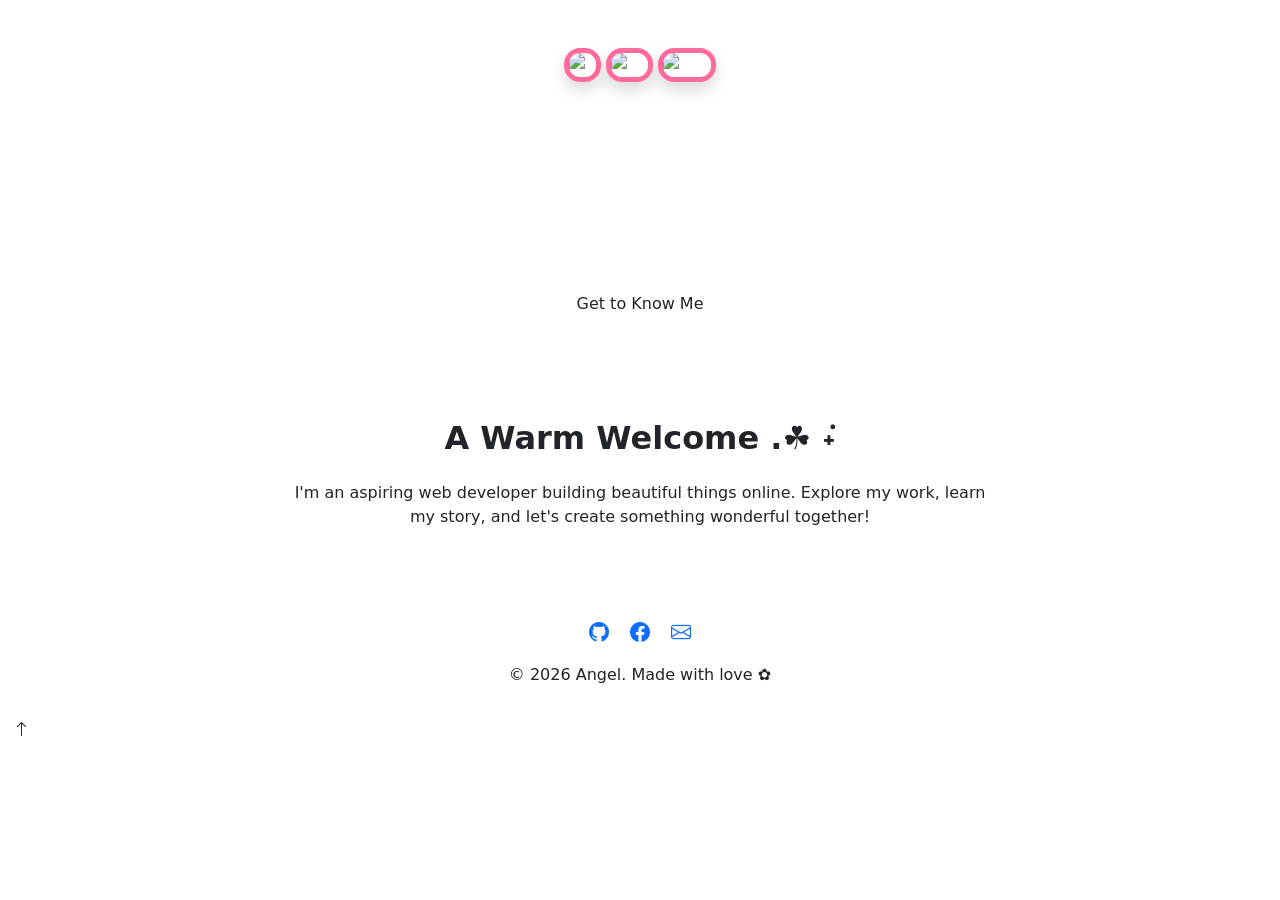
==== index.html @ 56c476d9 "Add files via upload" ====
<!DOCTYPE html>
<html lang="en">
<head>
  <meta charset="UTF-8">
  <meta name="viewport" content="width=device-width, initial-scale=1.0">
  <title>Angel | Home</title>
  <link href="https://cdn.jsdelivr.net/npm/bootstrap@5.3.3/dist/css/bootstrap.min.css" rel="stylesheet">
  <link rel="stylesheet" href="https://cdn.jsdelivr.net/npm/bootstrap-icons@1.11.3/font/bootstrap-icons.css">
  <link rel="stylesheet" href="css/style.css">
</head>
<body>

  <nav class="navbar navbar-expand-lg navbar-dark fixed-top" id="mainNav">
    <div class="container">
      <a class="navbar-brand fw-bold" href="index.html">Angel<span class="text-accent">.</span></a>
      <button class="navbar-toggler" type="button" data-bs-toggle="collapse" data-bs-target="#navMenu">
        <span class="navbar-toggler-icon"></span>
      </button>
      <div class="collapse navbar-collapse" id="navMenu">
        <ul class="navbar-nav ms-auto">
          <li class="nav-item"><a class="nav-link active" href="index.html">Home</a></li>
          <li class="nav-item"><a class="nav-link" href="about.html">About</a></li>
          <li class="nav-item"><a class="nav-link" href="portfolio.html">Portfolio</a></li>
          <li class="nav-item"><a class="nav-link" href="goal.html">Goals</a></li>
          <li class="nav-item"><a class="nav-link" href="contact.html">Contact</a></li>
        </ul>
      </div>
    </div>
  </nav>

  <header class="hero">
    <div class="container text-center text-white py-5">
      <!-- PHOTO HERE -->
      <img src="A.jpg" class="img-fluid rounded-4 shadow mb-4" alt="A" style="max-width: 300px; border: 5px solid #ff6b9d;">
      <img src="An.jpg" class="img-fluid rounded-4 shadow mb-4" alt="An" style="max-width: 300px; border: 5px solid #ff6b9d;">
      <img src="Ang.jpg" class="img-fluid rounded-4 shadow mb-4" alt="Ang" style="max-width: 300px; border: 5px solid #ff6b9d;">
      
      <h1 class="display-3 fw-bold mb-4">Welcome, I'm Angel ༝༚༝༚</h1>
      <p class="lead mb-5">Student • Learning • Creating • Growing</p>
      <a href="about.html" class="btn btn-accent px-4">Get to Know Me</a>
    </div>
  </header>

  <section class="py-5">
    <div class="container text-center">
      <h2 class="fw-bold mb-4">A Warm Welcome .☘︎ ݁˖</h2>
      <p class="mx-auto" style="max-width:700px;">I'm an aspiring web developer building beautiful things online. Explore my work, learn my story, and let's create something wonderful together!</p>
    </div>
  </section>

  <footer class="footer py-4">
    <div class="container text-center">
      <div class="social-icons mb-3">
        <a href="#" class="mx-2"><i class="bi bi-github fs-5"></i></a>
        <a href="#" class="mx-2"><i class="bi bi-facebook fs-5"></i></a>
        <a href="#" class="mx-2"><i class="bi bi-envelope fs-5"></i></a>
      </div>
      <p class="mb-0">&copy; 2026 Angel. Made with love ✿</p>
    </div>
  </footer>

  <button id="backToTop" class="btn btn-accent back-to-top" title="Back to top">
    <i class="bi bi-arrow-up"></i>
  </button>

  <script src="https://cdn.jsdelivr.net/npm/bootstrap@5.3.3/dist/js/bootstrap.bundle.min.js"></script>
  <script src="js/script.js"></script>
</body>
</html>
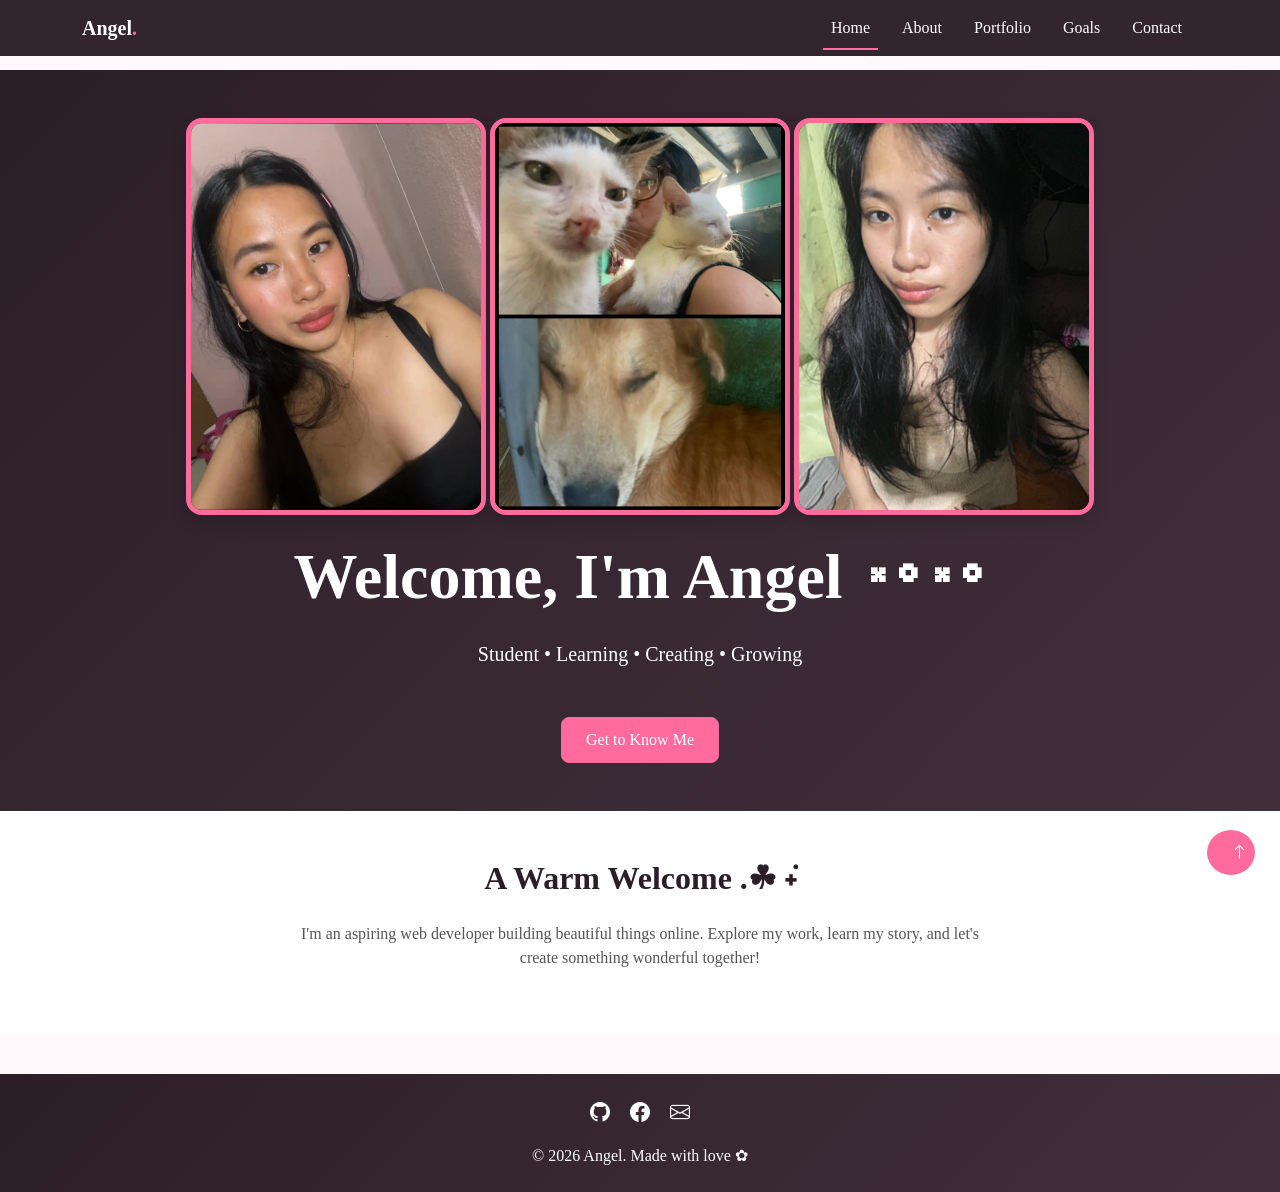
==== commit c04e5f64: "Update index.html" ====
--- a/index.html
+++ b/index.html
@@ -6,7 +6,7 @@
   <title>Angel | Home</title>
   <link href="https://cdn.jsdelivr.net/npm/bootstrap@5.3.3/dist/css/bootstrap.min.css" rel="stylesheet">
   <link rel="stylesheet" href="https://cdn.jsdelivr.net/npm/bootstrap-icons@1.11.3/font/bootstrap-icons.css">
-  <link rel="stylesheet" href="css/style.css">
+  <link rel="stylesheet" href="style.css">
 </head>
 <body>
 
@@ -66,4 +66,4 @@
   <script src="https://cdn.jsdelivr.net/npm/bootstrap@5.3.3/dist/js/bootstrap.bundle.min.js"></script>
   <script src="js/script.js"></script>
 </body>
-</html>+</html>
--- a/style.css
+++ b/style.css
@@ -0,0 +1,70 @@
+:root {
+  --accent: #ff6b9d;
+  --accent-dark: #c44569;
+  --dark: #2c1e26;
+  --dark-2: #41303c;
+}
+
+@import url('https://fonts.googleapis.com/css2?family=Playfair+Display:wght@400;600;700&family=Lora:wght@400;500;600&display=swap');
+
+body {
+  font-family: 'Lora', serif;
+  padding-top: 70px;
+  scroll-behavior: smooth;
+  background-color: #fff9fb;
+}
+
+h1, h2, h3, h4, h5, h6,
+.navbar-brand {
+  font-family: 'Playfair Display', serif;
+  font-weight: 700;
+}
+
+/* ===== DARK SECTIONS → WHITE TEXT ===== */
+.hero, .page-header, .footer, #mainNav {
+  background: linear-gradient(135deg, var(--dark) 0%, var(--dark-2) 100%);
+  color: #ffffff !important;
+}
+.hero *, .page-header * { color: #ffffff !important; }
+
+/* ===== LIGHT SECTIONS → DARK TEXT ===== */
+section { background-color: #ffffff; color: #333333 !important; }
+section h1, section h2, section h3, section h4, section h5, section h6 { color: #2c1e26 !important; }
+section p, section .text-muted { color: #555555 !important; }
+
+/* ===== NAVBAR ===== */
+#mainNav { background: rgba(44, 30, 38, 0.97); }
+.navbar-nav .nav-link { color: #ffffff !important; position: relative; margin: 0 8px; }
+.navbar-nav .nav-link::after {
+  content: ""; position: absolute; left: 0; bottom: -2px; width: 0; height: 2px;
+  background: var(--accent); transition: width 0.3s ease;
+}
+.navbar-nav .nav-link:hover::after, .navbar-nav .nav-link.active::after { width: 100%; }
+
+/* ===== BUTTONS & ACCENT ===== */
+.text-accent { color: var(--accent) !important; }
+.bg-accent { background-color: var(--accent) !important; }
+.btn-accent {
+  background-color: var(--accent); border-color: var(--accent); color: #ffffff !important;
+  padding: 10px 24px; border-radius: 8px; transition: 0.3s ease;
+}
+.btn-accent:hover { background-color: var(--accent-dark); border-color: var(--accent-dark); color: #ffffff !important; transform: translateY(-2px); }
+
+/* ===== CARDS ===== */
+.feature-card, .card, .project-card {
+  background: #ffffff; border-radius: 14px; box-shadow: 0 4px 15px rgba(255,107,157,0.08);
+  transition: transform 0.3s ease;
+}
+.feature-card:hover, .card:hover { transform: translateY(-6px); box-shadow: 0 10px 25px rgba(255,107,157,0.15); }
+
+/* ===== FOOTER ===== */
+.footer { margin-top: 40px; }
+.footer a { color: #ffffff !important; }
+.footer a:hover i { color: var(--accent) !important; }
+
+/* ===== BACK TO TOP BUTTON ===== */
+.back-to-top {
+  position: fixed; bottom: 25px; right: 25px;
+  border-radius: 50%; width: 45px; height: 45px;
+  background: var(--accent); border: none; color: #fff;
+}
